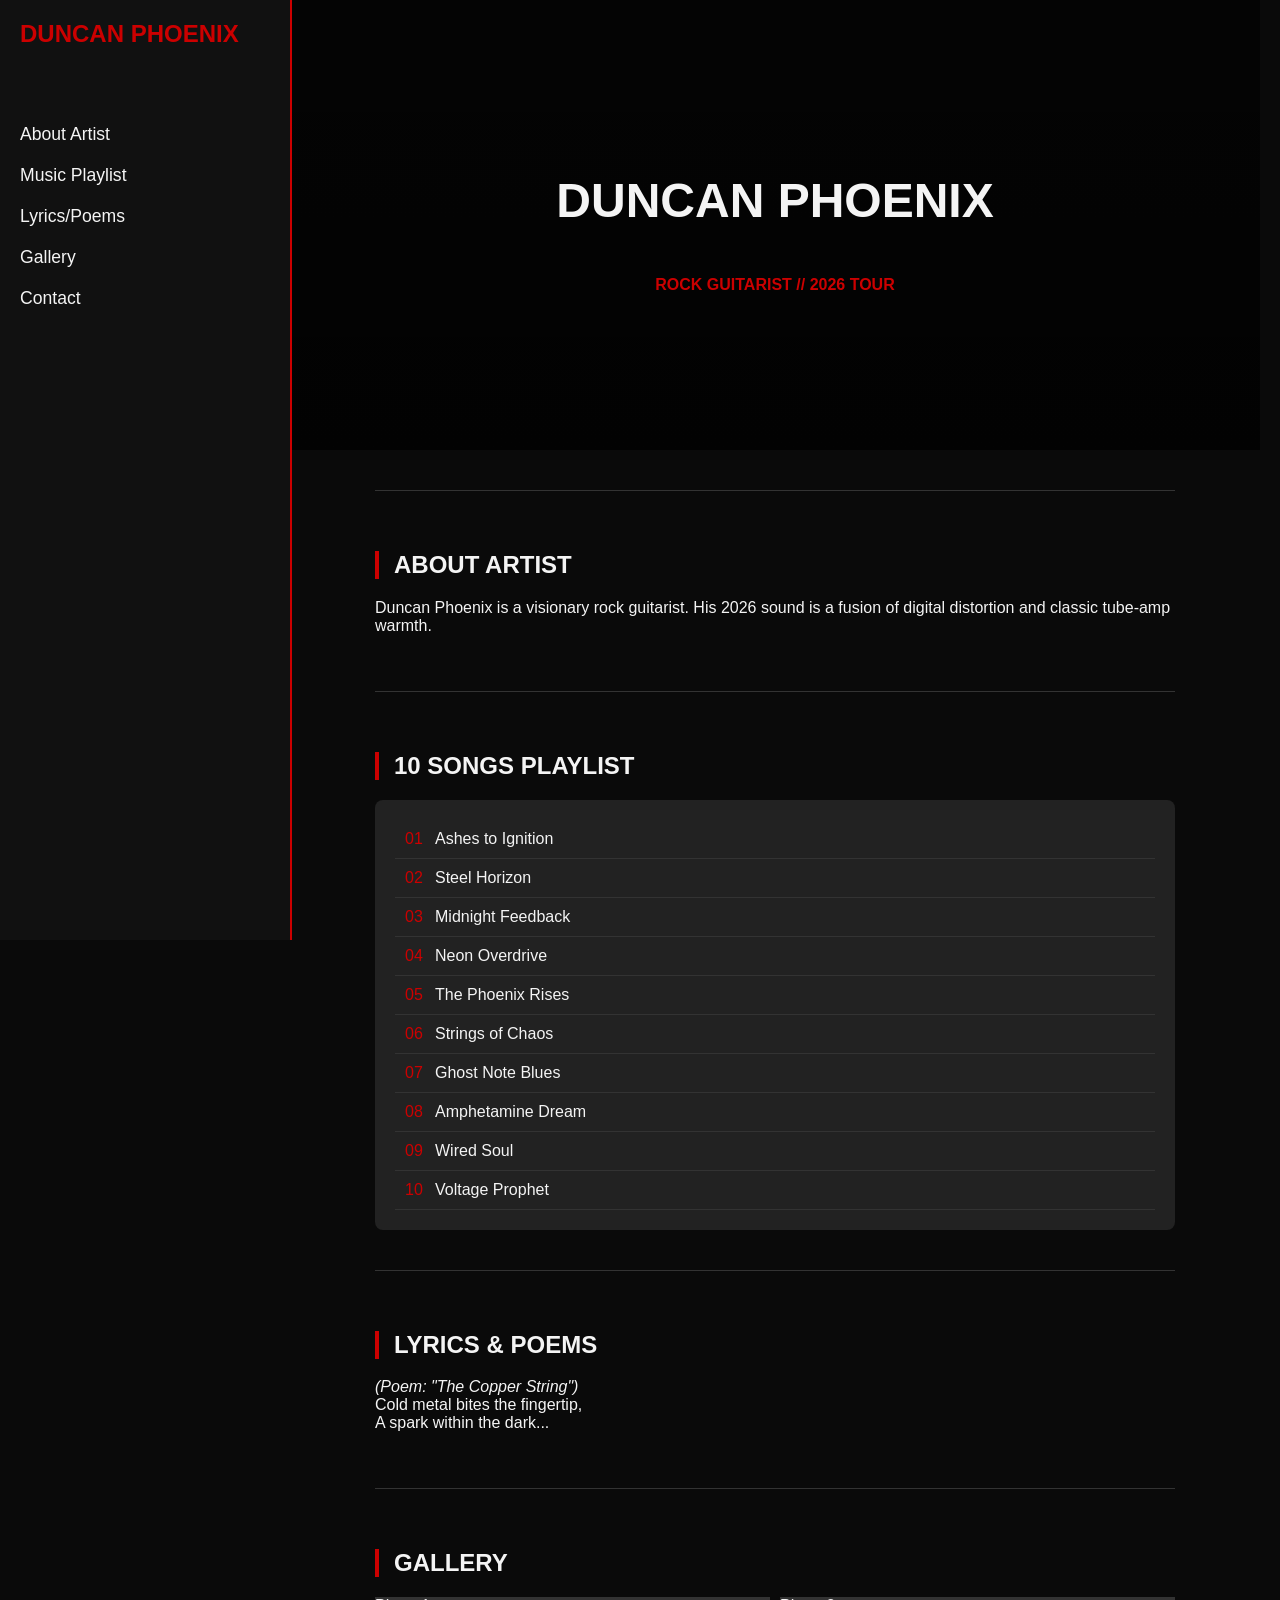
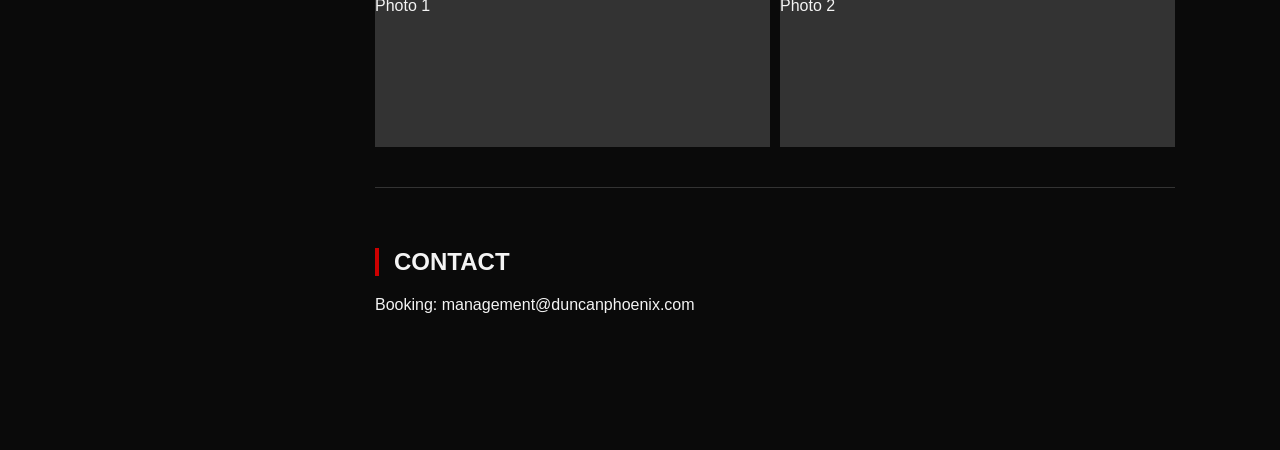
==== index.html @ fd20a597 "Update and rename DuncanPhoenix.html to index.html" ====
<!DOCTYPE html>
<html lang="en">
<head>
    <meta charset="UTF-8">
    <meta name="viewport" content="width=device-width, initial-scale=1.0">
    <title>Duncan Phoenix | Official Artist Site</title>
    <style>
        :root {
            --primary-red: #cc0000;
            --dark-bg: #0a0a0a;
            --sidebar-bg: #111;
            --text-light: #f4f4f4;
            --accent-gray: #222;
        }

        body {
            font-family: 'Segoe UI', sans-serif;
            background-color: var(--dark-bg);
            color: var(--text-light);
            margin: 0;
            display: flex; /* Sidebar layout */
        }

        /* Side Menu Panel */
        nav.sidebar {
            width: 250px;
            height: 100vh;
            background: var(--sidebar-bg);
            position: fixed;
            border-right: 2px solid var(--primary-red);
            display: flex;
            flex-direction: column;
            padding: 20px;
        }

        .nav-logo {
            font-size: 1.5rem;
            font-weight: bold;
            color: var(--primary-red);
            text-transform: uppercase;
            margin-bottom: 40px;
        }

        .nav-links { list-style: none; padding: 0; }
        .nav-links li { margin: 20px 0; }
        .nav-links a {
            color: var(--text-light);
            text-decoration: none;
            font-size: 1.1rem;
            transition: color 0.3s;
        }
        .nav-links a:hover { color: var(--primary-red); }

        /* Main Content Area */
        main {
            margin-left: 290px; /* Offset for fixed sidebar */
            flex-grow: 1;
            padding: 0 20px 40px 0;
        }

        header {
            height: 50vh;
            background: linear-gradient(rgba(0,0,0,0.6), rgba(0,0,0,0.8)), 
                        url('https://images.unsplash.com');
            background-size: cover;
            display: flex;
            flex-direction: column;
            justify-content: center;
            align-items: center;
        }

        .section-container { max-width: 800px; margin: 40px auto; }
        .track-list { background: var(--accent-gray); padding: 20px; border-radius: 8px; }
        .track-item { display: flex; padding: 10px; border-bottom: 1px solid #333; }
        .track-number { width: 30px; color: var(--primary-red); }
        
        /* Placeholder for new topics */
        .content-block { padding: 40px 0; border-top: 1px solid #333; }
        h2 { border-left: 4px solid var(--primary-red); padding-left: 15px; text-transform: uppercase; }
    </style>
</head>
<body>

    <nav class="sidebar">
        <div class="nav-logo">Duncan Phoenix</div>
        <ul class="nav-links">
            <li><a href="#about">About Artist</a></li>
            <li><a href="#music">Music Playlist</a></li>
            <li><a href="#lyrics">Lyrics/Poems</a></li>
            <li><a href="#gallery">Gallery</a></li>
            <li><a href="#contact">Contact</a></li>
        </ul>
    </nav>

    <main>
        <header>
            <h1 style="font-size: 3rem;">DUNCAN PHOENIX</h1>
            <p style="color: var(--primary-red); font-weight: bold;">ROCK GUITARIST // 2026 TOUR</p>
        </header>

        <div class="section-container">
            <!-- About Artist Section -->
            <section id="about" class="content-block">
                <h2>About Artist</h2>
                <p>Duncan Phoenix is a visionary rock guitarist. His 2026 sound is a fusion of digital distortion and classic tube-amp warmth.</p>
            </section>

            <!-- Playlist Section -->
            <section id="music" class="content-block">
                <h2>10 Songs Playlist</h2>
                <div class="track-list">
                    <div class="track-item"><span class="track-number">01</span> Ashes to Ignition</div>
                    <div class="track-item"><span class="track-number">02</span> Steel Horizon</div>
                    <div class="track-item"><span class="track-number">03</span> Midnight Feedback</div>
                    <div class="track-item"><span class="track-number">04</span> Neon Overdrive</div>
                    <div class="track-item"><span class="track-number">05</span> The Phoenix Rises</div>
                    <div class="track-item"><span class="track-number">06</span> Strings of Chaos</div>
                    <div class="track-item"><span class="track-number">07</span> Ghost Note Blues</div>
                    <div class="track-item"><span class="track-number">08</span> Amphetamine Dream</div>
                    <div class="track-item"><span class="track-number">09</span> Wired Soul</div>
                    <div class="track-item"><span class="track-number">10</span> Voltage Prophet</div>
                </div>
            </section>

            <!-- Lyrics/Poems Section -->
            <section id="lyrics" class="content-block">
                <h2>Lyrics & Poems</h2>
                <p><em>(Poem: "The Copper String")</em><br>
                Cold metal bites the fingertip,<br>
                A spark within the dark...</p>
            </section>

            <!-- Gallery Section -->
            <section id="gallery" class="content-block">
                <h2>Gallery</h2>
                <div style="display: grid; grid-template-columns: 1fr 1fr; gap: 10px;">
                    <div style="background: #333; height: 150px;">Photo 1</div>
                    <div style="background: #333; height: 150px;">Photo 2</div>
                </div>
            </section>

            <!-- Contact Section -->
            <section id="contact" class="content-block">
                <h2>Contact</h2>
                <p>Booking: management@duncanphoenix.com</p>
            </section>
        </div>
    </main>
</body>
</html>
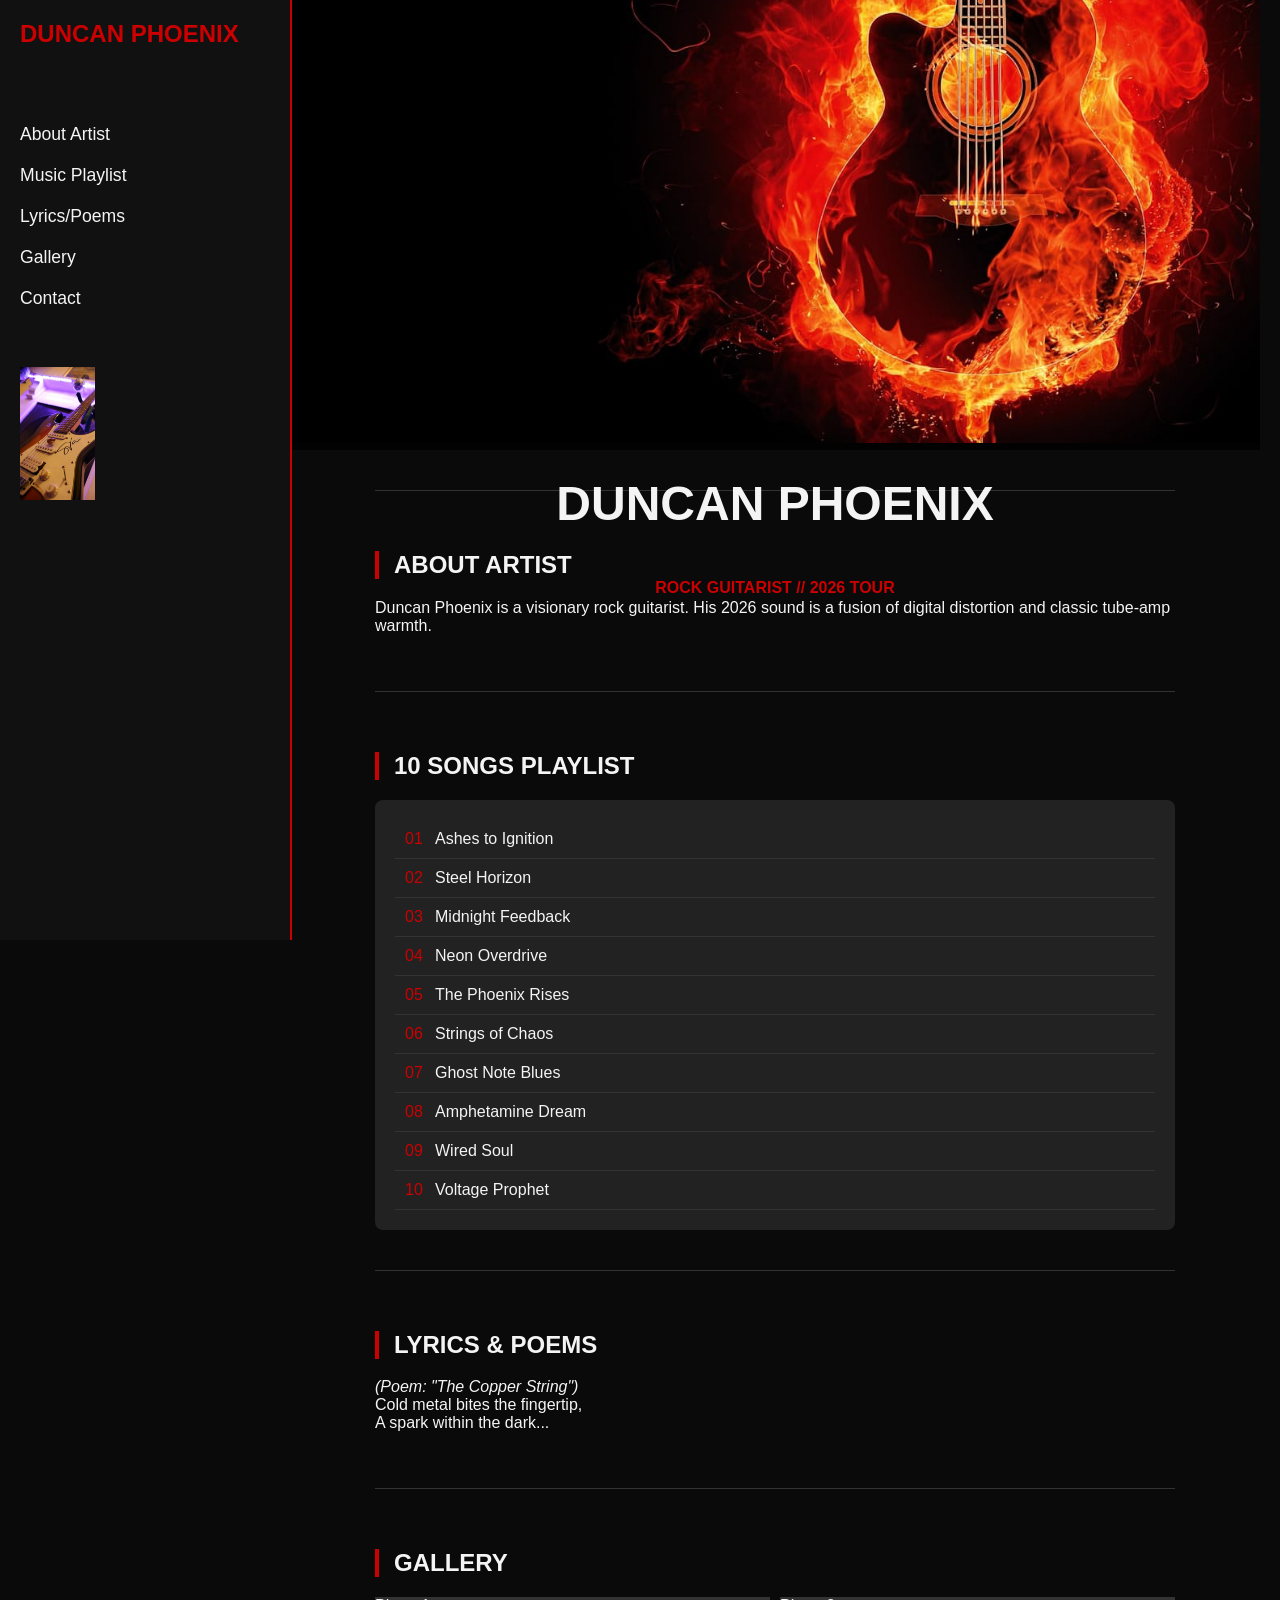
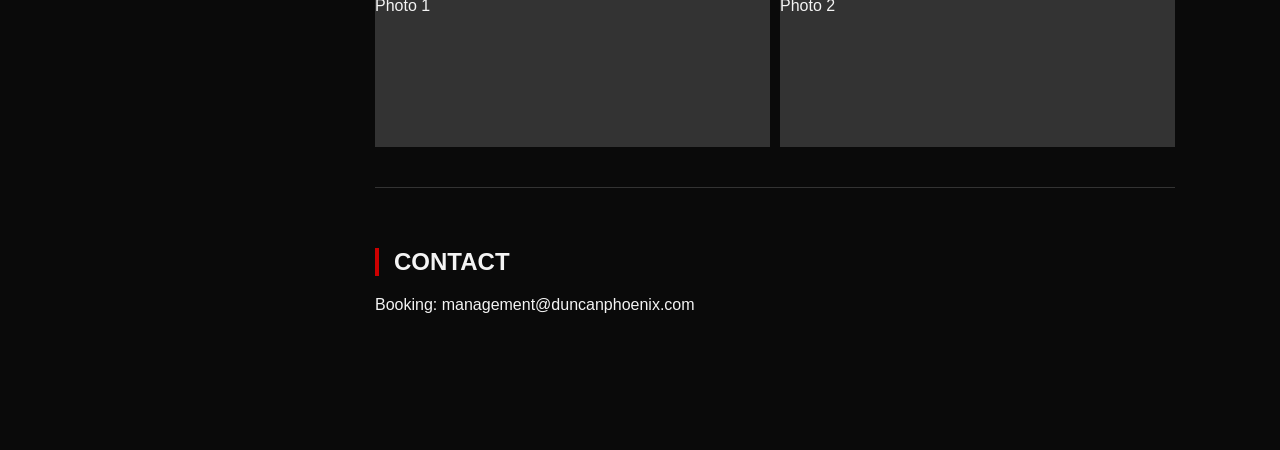
==== commit 59ce02ce: "Update index.html" ====
--- a/index.html
+++ b/index.html
@@ -89,11 +89,14 @@
             <li><a href="#lyrics">Lyrics/Poems</a></li>
             <li><a href="#gallery">Gallery</a></li>
             <li><a href="#contact">Contact</a></li>
+            <br>
+            <li><img src="images/git.jpg" style="width:30%;"</li>
         </ul>
     </nav>
 
     <main>
         <header>
+            <img src="images/fireguitar.jpg" style="width:100%;">
             <h1 style="font-size: 3rem;">DUNCAN PHOENIX</h1>
             <p style="color: var(--primary-red); font-weight: bold;">ROCK GUITARIST // 2026 TOUR</p>
         </header>
@@ -151,3 +154,4 @@
 
 
 
+
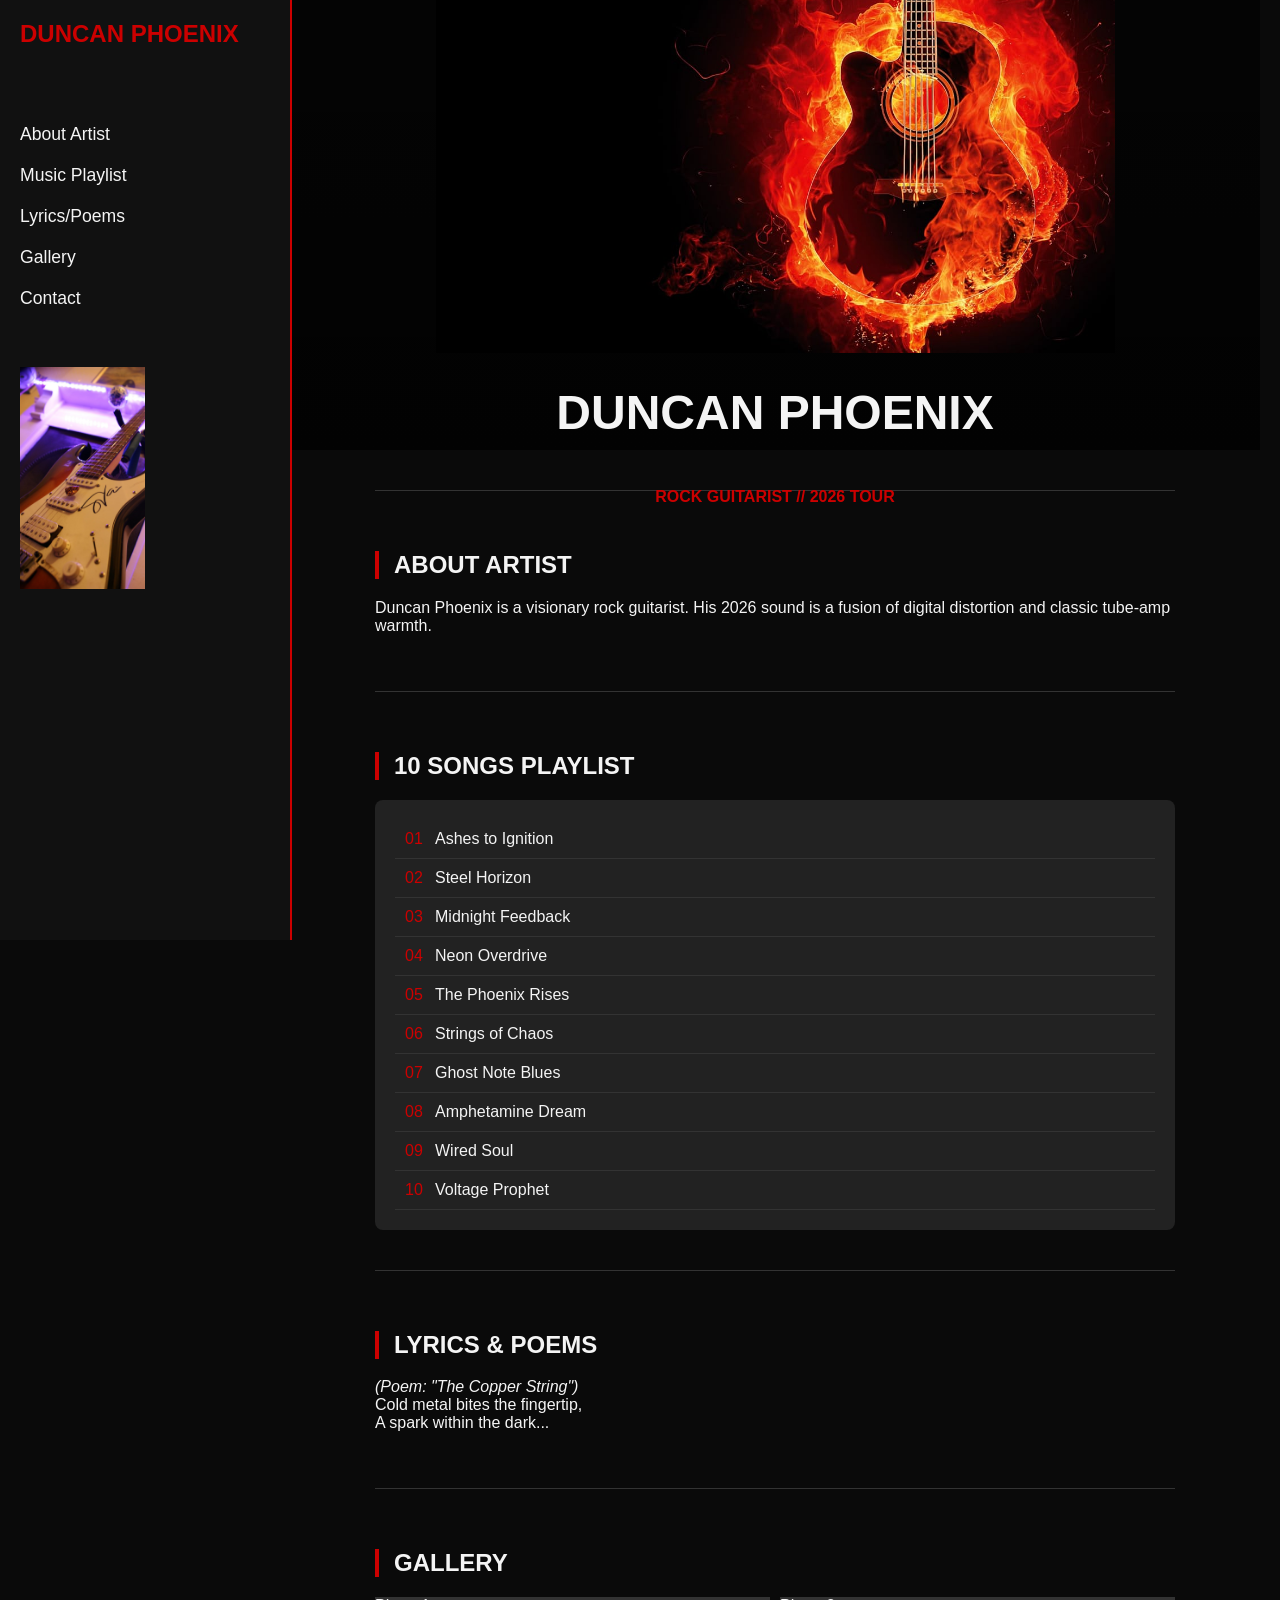
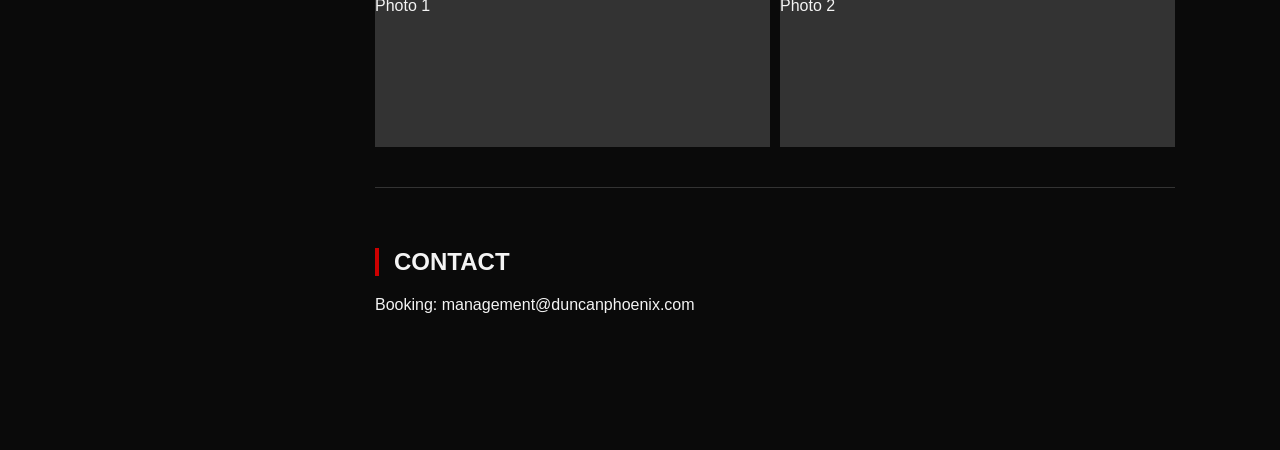
==== commit c100a035: "Update index.html" ====
--- a/index.html
+++ b/index.html
@@ -90,13 +90,13 @@
             <li><a href="#gallery">Gallery</a></li>
             <li><a href="#contact">Contact</a></li>
             <br>
-            <li><img src="images/git.jpg" style="width:30%;"</li>
+            <li><img src="images/git.jpg" style="width:50%;"</li>
         </ul>
     </nav>
 
     <main>
         <header>
-            <img src="images/fireguitar.jpg" style="width:100%;">
+            <img src="images/fireguitar.jpg" style="width:70%;">
             <h1 style="font-size: 3rem;">DUNCAN PHOENIX</h1>
             <p style="color: var(--primary-red); font-weight: bold;">ROCK GUITARIST // 2026 TOUR</p>
         </header>
@@ -155,3 +155,4 @@
 
 
 
+
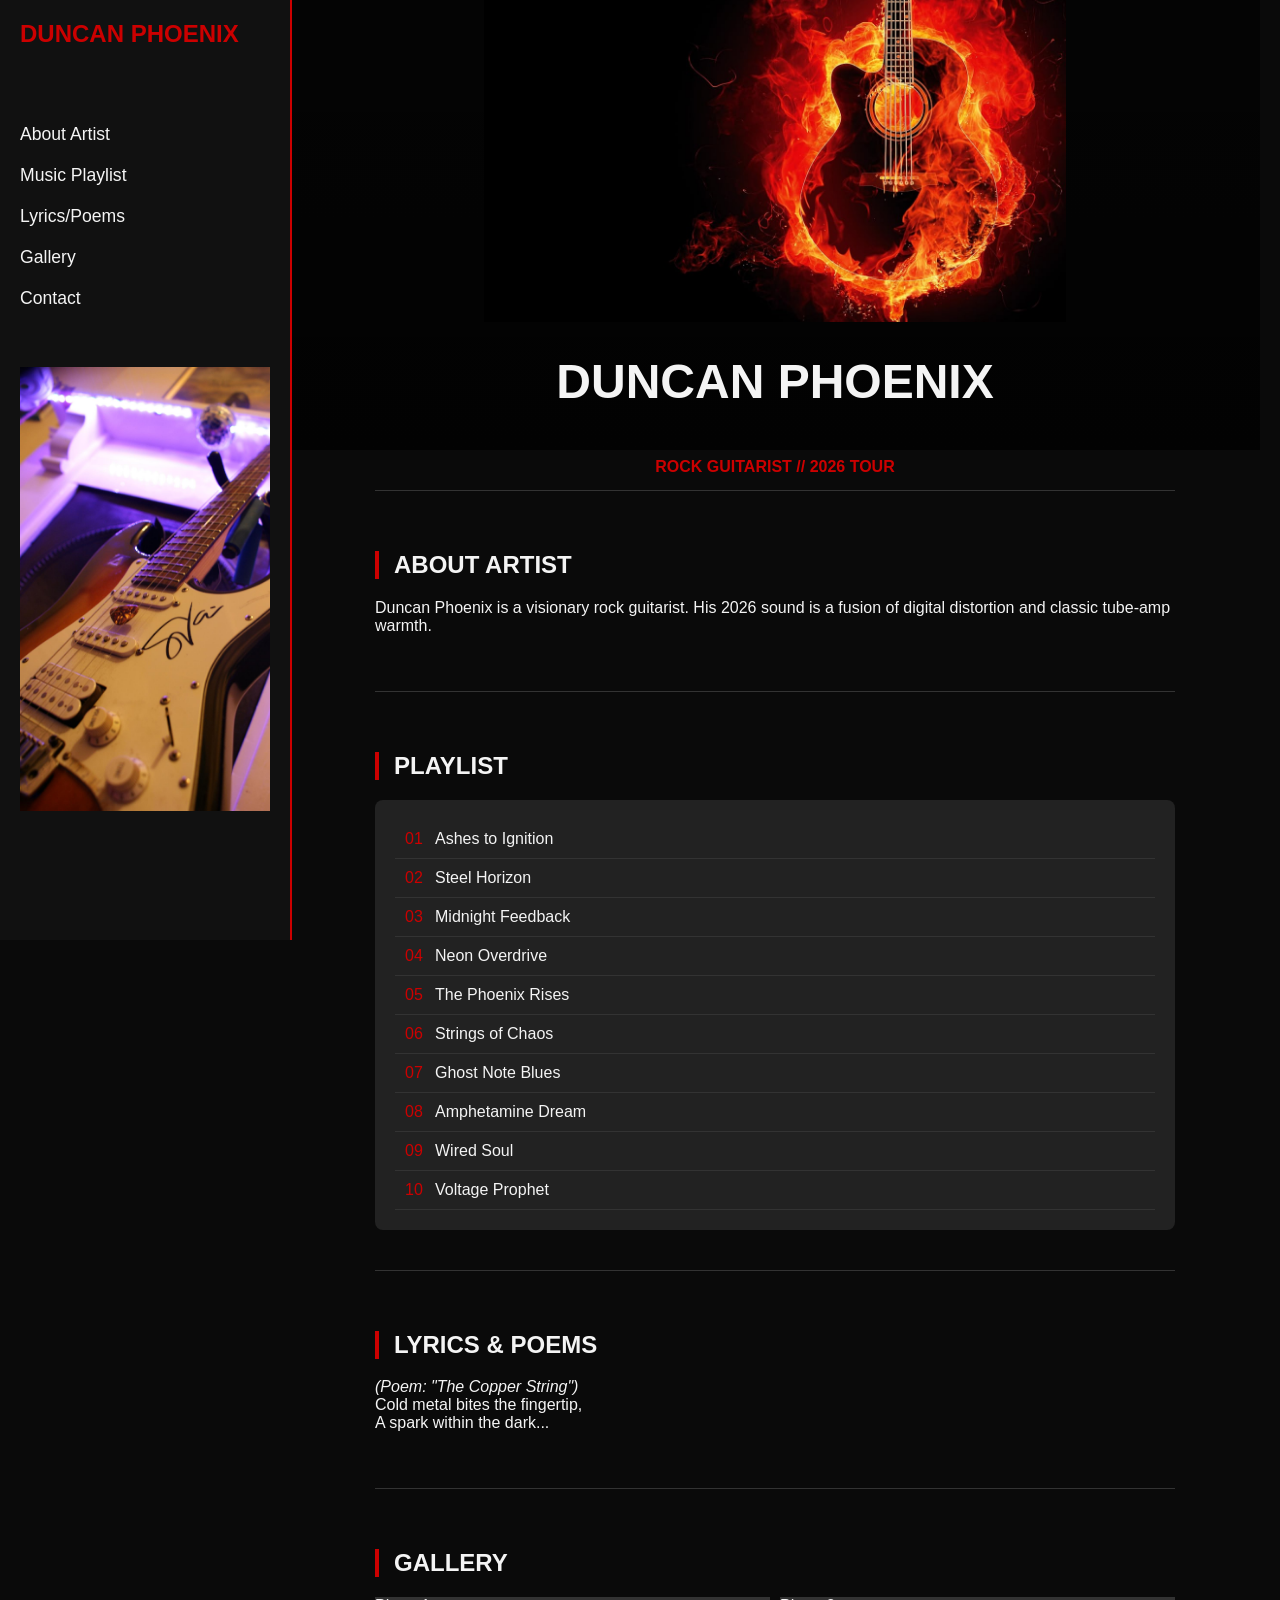
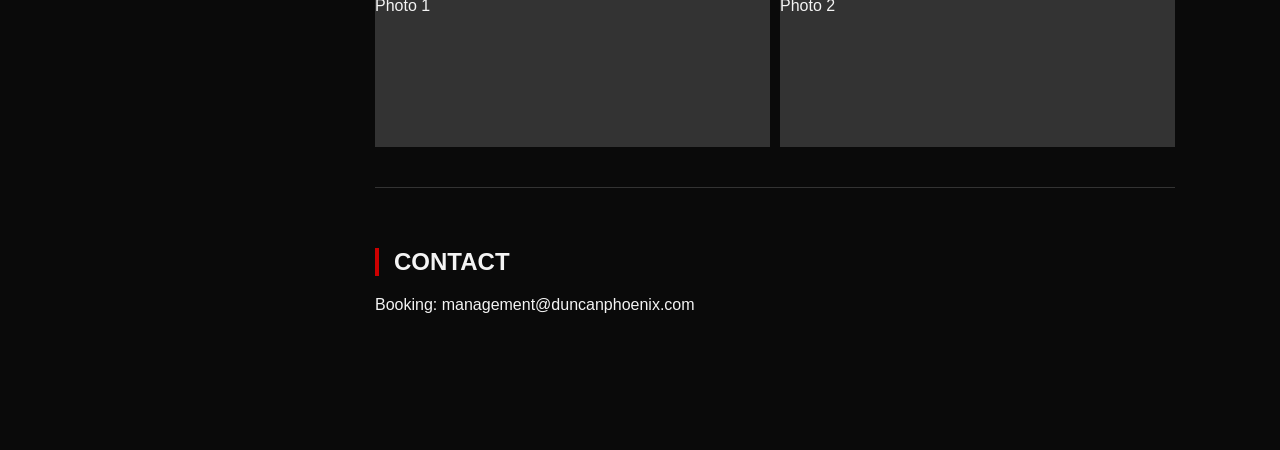
==== commit e6582f32: "Update index.html" ====
--- a/index.html
+++ b/index.html
@@ -90,13 +90,13 @@
             <li><a href="#gallery">Gallery</a></li>
             <li><a href="#contact">Contact</a></li>
             <br>
-            <li><img src="images/git.jpg" style="width:50%;"</li>
+            <li><img src="images/git.jpg" style="width:100%;"</li>
         </ul>
     </nav>
 
     <main>
         <header>
-            <img src="images/fireguitar.jpg" style="width:70%;">
+            <img src="images/fireguitar.jpg" style="width:60%;">
             <h1 style="font-size: 3rem;">DUNCAN PHOENIX</h1>
             <p style="color: var(--primary-red); font-weight: bold;">ROCK GUITARIST // 2026 TOUR</p>
         </header>
@@ -110,7 +110,7 @@
 
             <!-- Playlist Section -->
             <section id="music" class="content-block">
-                <h2>10 Songs Playlist</h2>
+                <h2>Playlist</h2>
                 <div class="track-list">
                     <div class="track-item"><span class="track-number">01</span> Ashes to Ignition</div>
                     <div class="track-item"><span class="track-number">02</span> Steel Horizon</div>
@@ -156,3 +156,4 @@
 
 
 
+
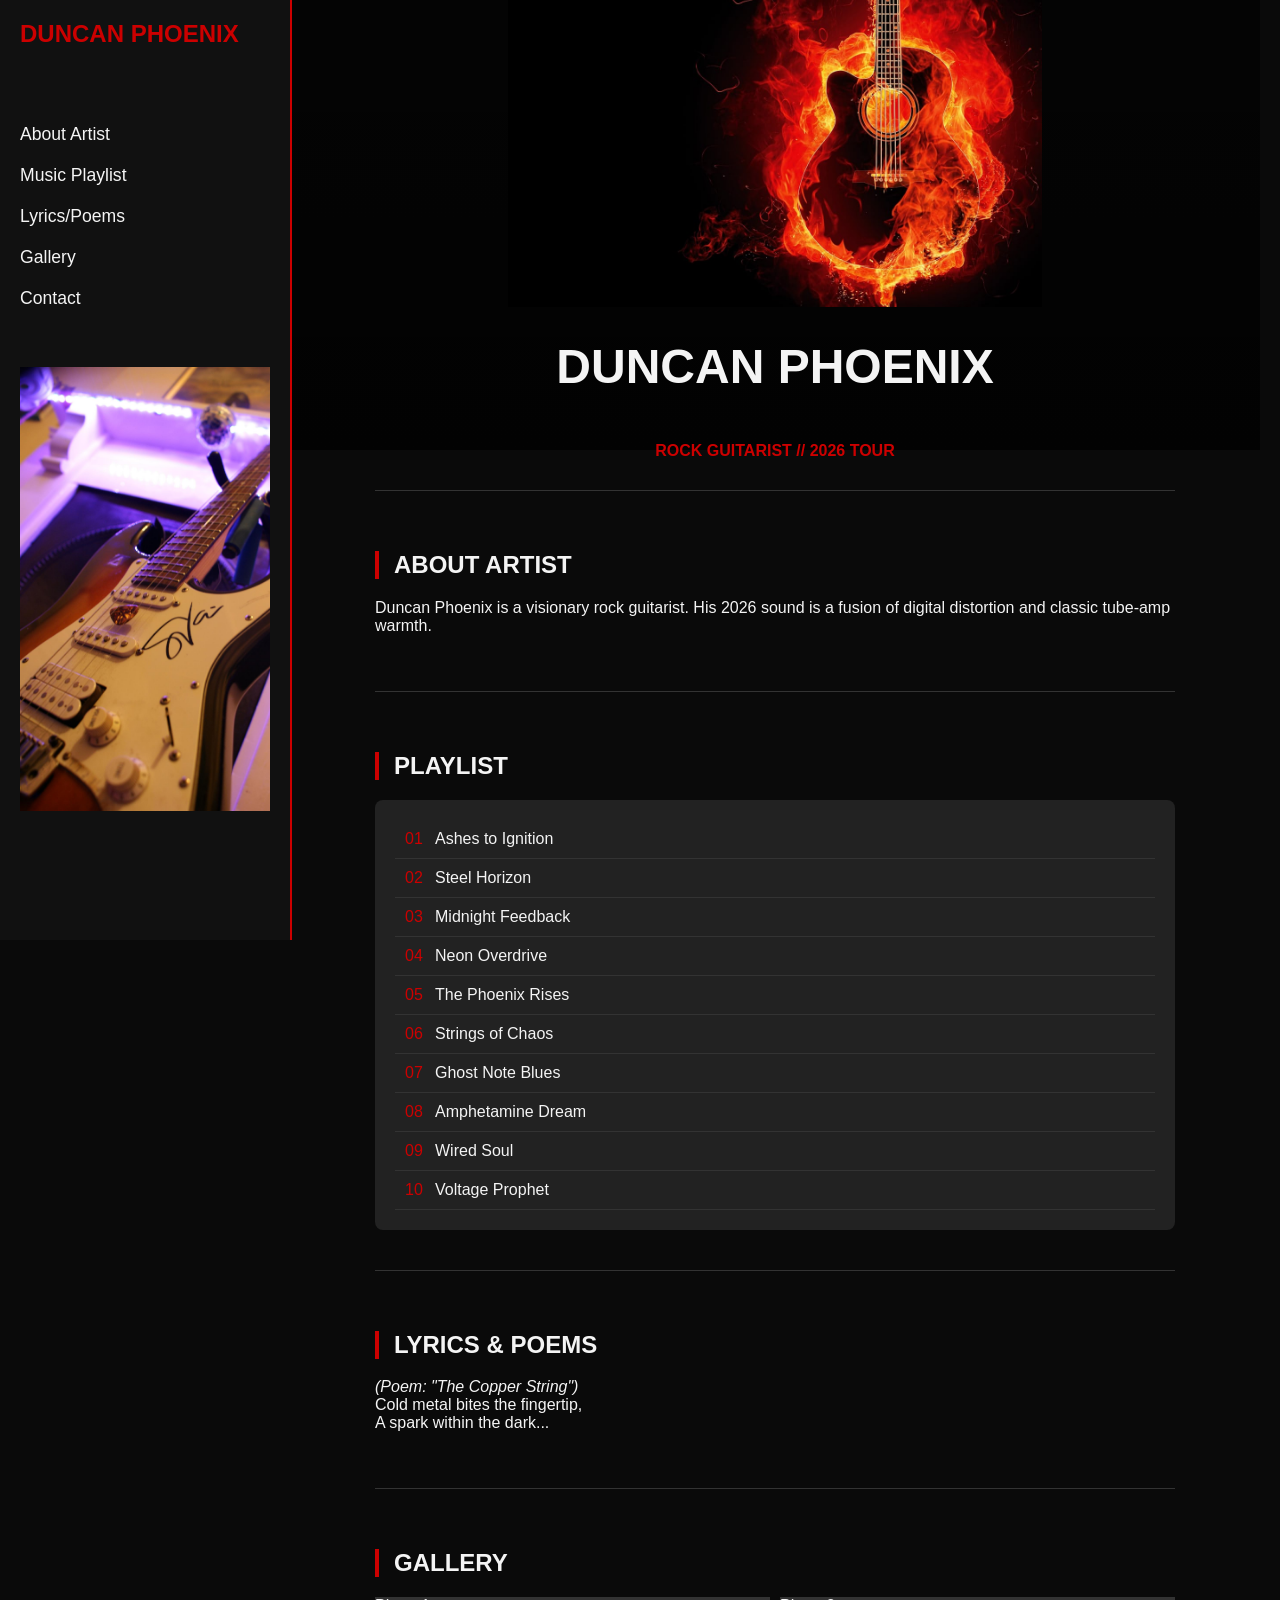
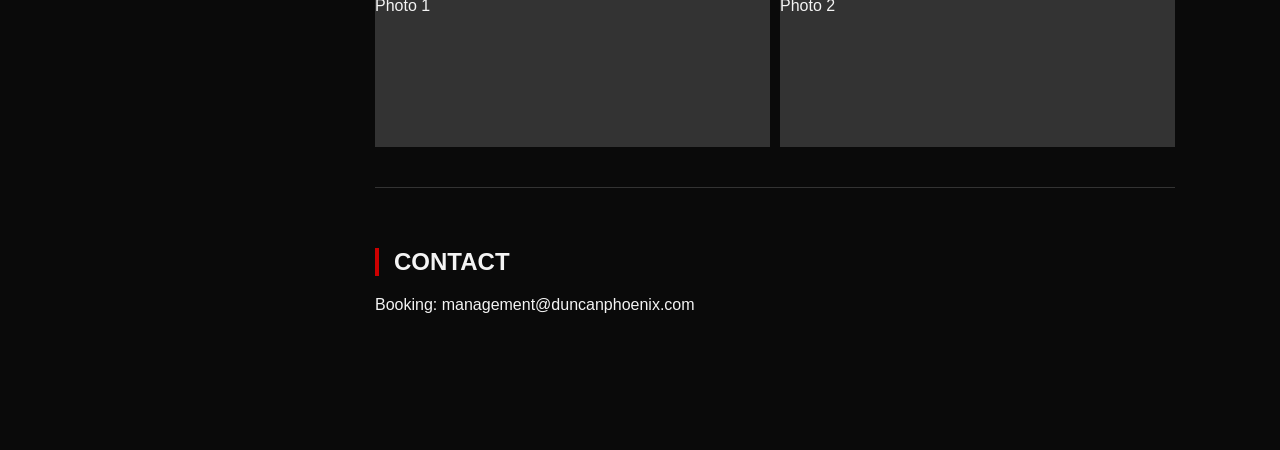
==== commit f34d39b5: "Update index.html" ====
--- a/index.html
+++ b/index.html
@@ -84,11 +84,11 @@
     <nav class="sidebar">
         <div class="nav-logo">Duncan Phoenix</div>
         <ul class="nav-links">
-            <li><a href="#about">About Artist</a></li>
-            <li><a href="#music">Music Playlist</a></li>
-            <li><a href="#lyrics">Lyrics/Poems</a></li>
-            <li><a href="#gallery">Gallery</a></li>
-            <li><a href="#contact">Contact</a></li>
+            <li><a href="about.html">About Artist</a></li>
+            <li><a href="playlist.html">Music Playlist</a></li>
+            <li><a href="Lyrics&Poems.html">Lyrics/Poems</a></li>
+            <li><a href="gallery.html">Gallery</a></li>
+            <li><a href="contact.html">Contact</a></li>
             <br>
             <li><img src="images/git.jpg" style="width:100%;"</li>
         </ul>
@@ -96,7 +96,7 @@
 
     <main>
         <header>
-            <img src="images/fireguitar.jpg" style="width:60%;">
+            <img src="images/fireguitar.jpg" style="width:55%;">
             <h1 style="font-size: 3rem;">DUNCAN PHOENIX</h1>
             <p style="color: var(--primary-red); font-weight: bold;">ROCK GUITARIST // 2026 TOUR</p>
         </header>
@@ -157,3 +157,5 @@
 
 
 
+
+
